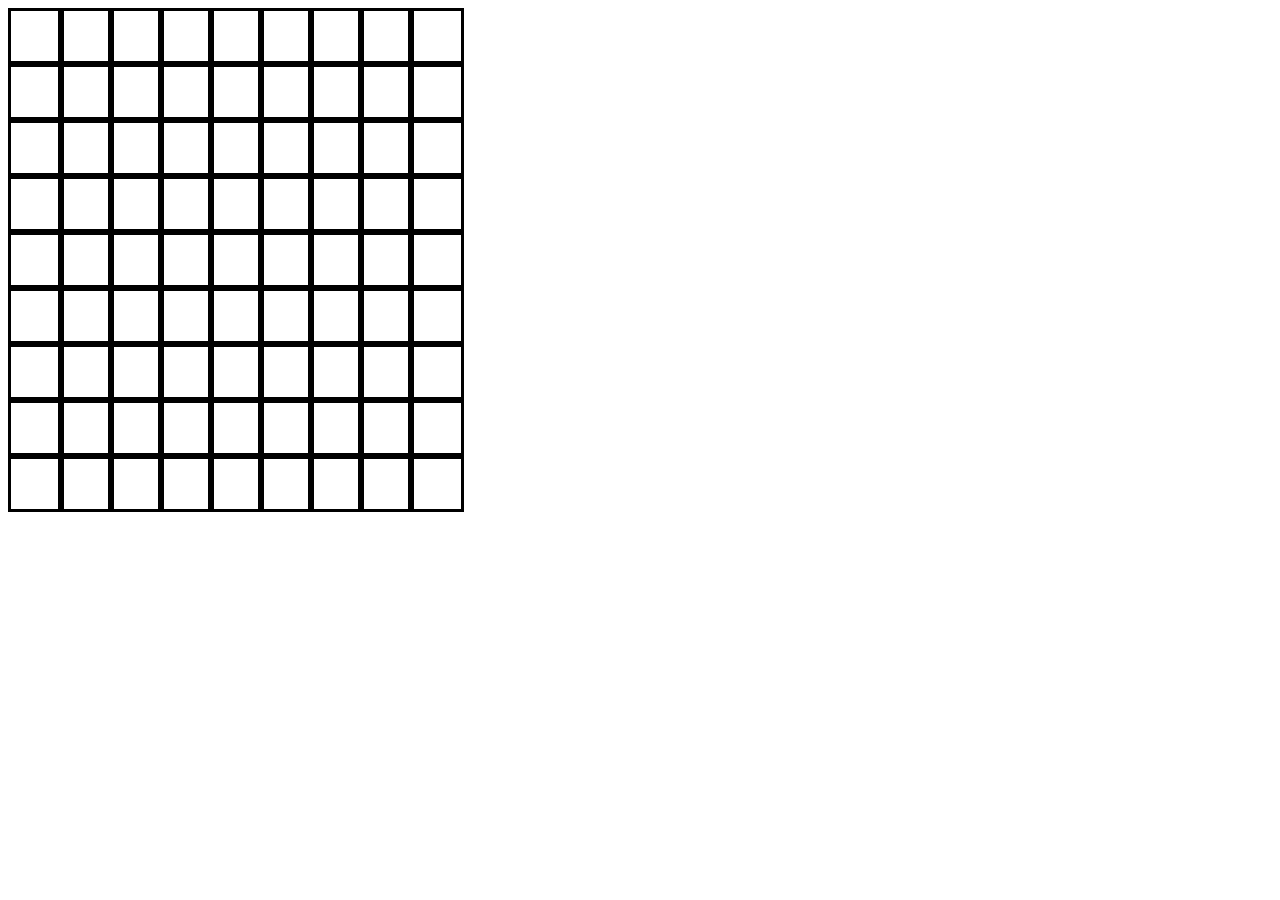
==== index.html @ 874c3424 "81個を9×9の将棋盤に整列" ====
<!DOCTYPE html>
<html lang="ja">
    <head>
        <meta charset="utf-8">
        <title>BellTree将棋</title>
        <style>
            .box {
                width: 50px;
                height: 50px;
                border-style: solid; 
                border-color: black;
                cursor: pointer;
            }
            #wholeWrapper {
                display: grid;
                grid-template-columns: repeat(9, 50px);
            }

        </style>
    </head>
    <body>
        <div id="wholeWrapper">

        </div>
        
        <script>
            'use strict';
            
            for (let i = 0; i < 81; i++) {
                const div = document.createElement('div');
                div.classList.add('box');
    
                document.getElementById('wholeWrapper').appendChild(div);
            }

        </script>
    </body>
</html>
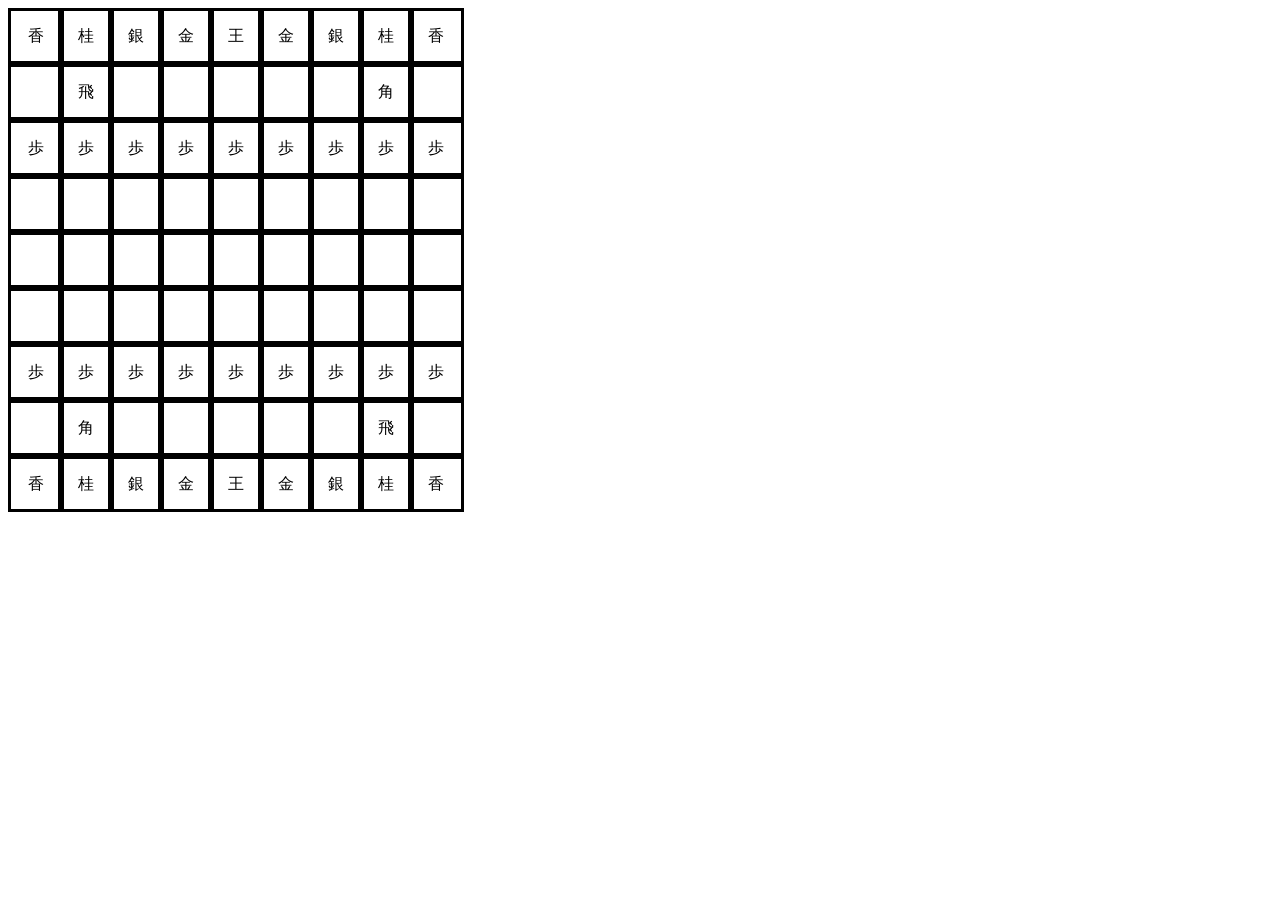
==== commit 80ba1c32: "駒を配置（相手の駒を逆さに表示するstyleは未実装）" ====
--- a/index.html
+++ b/index.html
@@ -10,6 +10,8 @@
                 border-style: solid; 
                 border-color: black;
                 cursor: pointer;
+                text-align: center;
+                line-height: 50px;
             }
             #wholeWrapper {
                 display: grid;
@@ -25,12 +27,43 @@
         
         <script>
             'use strict';
-            
-            for (let i = 0; i < 81; i++) {
+
+            var hohei   = "歩"; // 19～27,55～63
+            var kyousya = "香"; // 1,9,73,81
+            var keima   = "桂"; // 2,8,74,80
+            var gin     = "銀"; // 3,7,75,79
+            var kin     = "金"; // 4,6,76,78
+            var oh      = "王"; // 5,77
+            var hisya   = "飛"; // 11,71
+            var kaku    = "角"; // 17,65
+
+            for (let i = 1; i < 82; i++) {
+                // iは1から81まで
                 const div = document.createElement('div');
                 div.classList.add('box');
+                div.setAttribute("id",i);
+
+                // 駒を配置
+                if ((19 <= i && i <= 27) || (55 <= i && i <= 63) ) {
+                    div.textContent = hohei;
+                } else if ( i == 1 || i == 9 || i == 73 || i == 81) {
+                    div.textContent = kyousya;
+                } else if (i == 2 || i == 8 || i == 74 || i == 80) {
+                    div.textContent = keima;
+                } else if (i == 3 || i == 7 || i == 75 || i == 79) {
+                    div.textContent = gin;
+                } else if (i == 4 || i == 6 || i == 76 || i == 78) {
+                    div.textContent = kin;
+                } else if (i == 5 || i == 77) {
+                    div.textContent = oh;
+                } else if (i == 11 || i == 71) {
+                    div.textContent = hisya;
+                } else if (i == 17 || i == 65) {
+                    div.textContent = kaku;
+                }
     
                 document.getElementById('wholeWrapper').appendChild(div);
+
             }
 
         </script>
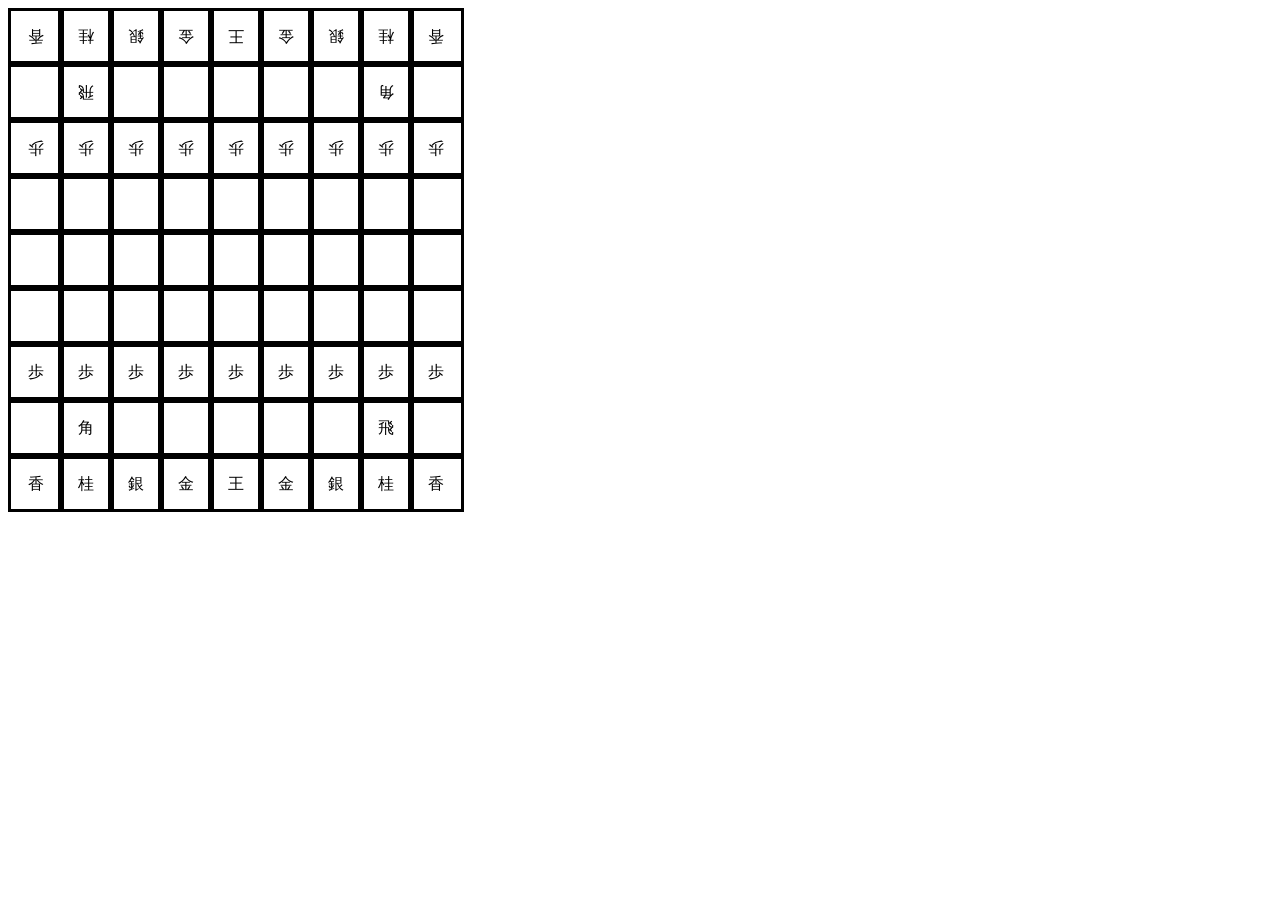
==== commit cb69cebe: "先手番、後手番でスタイル分け。divの子要素を追加" ====
--- a/index.html
+++ b/index.html
@@ -12,6 +12,12 @@
                 cursor: pointer;
                 text-align: center;
                 line-height: 50px;
+            }
+            .firstSide {
+                transform: rotate(180deg);
+            }
+            .secondSide {
+                transform: rotate(180deg);
             }
             #wholeWrapper {
                 display: grid;
@@ -39,30 +45,57 @@
 
             for (let i = 1; i < 82; i++) {
                 // iは1から81まで
-                const div = document.createElement('div');
-                div.classList.add('box');
-                div.setAttribute("id",i);
+                const banmendiv = document.createElement('div');
+                const komadiv   = document.createElement('div');
+                banmendiv.classList.add('box');
+                banmendiv.setAttribute("id",i);
+                banmendiv.appendChild(komadiv);
 
                 // 駒を配置
-                if ((19 <= i && i <= 27) || (55 <= i && i <= 63) ) {
-                    div.textContent = hohei;
-                } else if ( i == 1 || i == 9 || i == 73 || i == 81) {
-                    div.textContent = kyousya;
-                } else if (i == 2 || i == 8 || i == 74 || i == 80) {
-                    div.textContent = keima;
-                } else if (i == 3 || i == 7 || i == 75 || i == 79) {
-                    div.textContent = gin;
-                } else if (i == 4 || i == 6 || i == 76 || i == 78) {
-                    div.textContent = kin;
-                } else if (i == 5 || i == 77) {
-                    div.textContent = oh;
-                } else if (i == 11 || i == 71) {
-                    div.textContent = hisya;
-                } else if (i == 17 || i == 65) {
-                    div.textContent = kaku;
+                // 後手
+                if (19 <= i && i <= 27) {
+                    komadiv.textContent = hohei;
+                    komadiv.classList.add('secondSide');
+                } else if ( i == 1 || i == 9) {
+                    komadiv.textContent = kyousya;
+                    komadiv.classList.add('secondSide');
+                } else if (i == 2 || i == 8) {
+                    komadiv.textContent = keima;
+                    komadiv.classList.add('secondSide');
+                } else if (i == 3 || i == 7) {
+                    komadiv.textContent = gin;
+                    komadiv.classList.add('secondSide');
+                } else if (i == 4 || i == 6) {
+                    komadiv.textContent = kin;
+                    komadiv.classList.add('secondSide');
+                } else if (i == 5) {
+                    komadiv.textContent = oh;
+                    komadiv.classList.add('secondSide');
+                } else if (i == 11) {
+                    komadiv.textContent = hisya;
+                    komadiv.classList.add('secondSide');
+                } else if (i == 17) {
+                    komadiv.textContent = kaku;
+                    komadiv.classList.add('secondSide');
+                } else if (55 <= i && i <= 63) {
+                    komadiv.textContent = hohei;
+                } else if (i == 73 || i == 81) {
+                    komadiv.textContent = kyousya;
+                } else if (i == 74 || i == 80) {
+                    komadiv.textContent = keima;
+                } else if (i == 75 || i == 79) {
+                    komadiv.textContent = gin;
+                } else if (i == 76 || i == 78) {
+                    komadiv.textContent = kin;
+                } else if (i == 77) {
+                    komadiv.textContent = oh;
+                } else if (i == 71) {
+                    komadiv.textContent = hisya;
+                } else if (i == 65) {
+                    komadiv.textContent = kaku;
                 }
     
-                document.getElementById('wholeWrapper').appendChild(div);
+                document.getElementById('wholeWrapper').appendChild(banmendiv);
 
             }
 
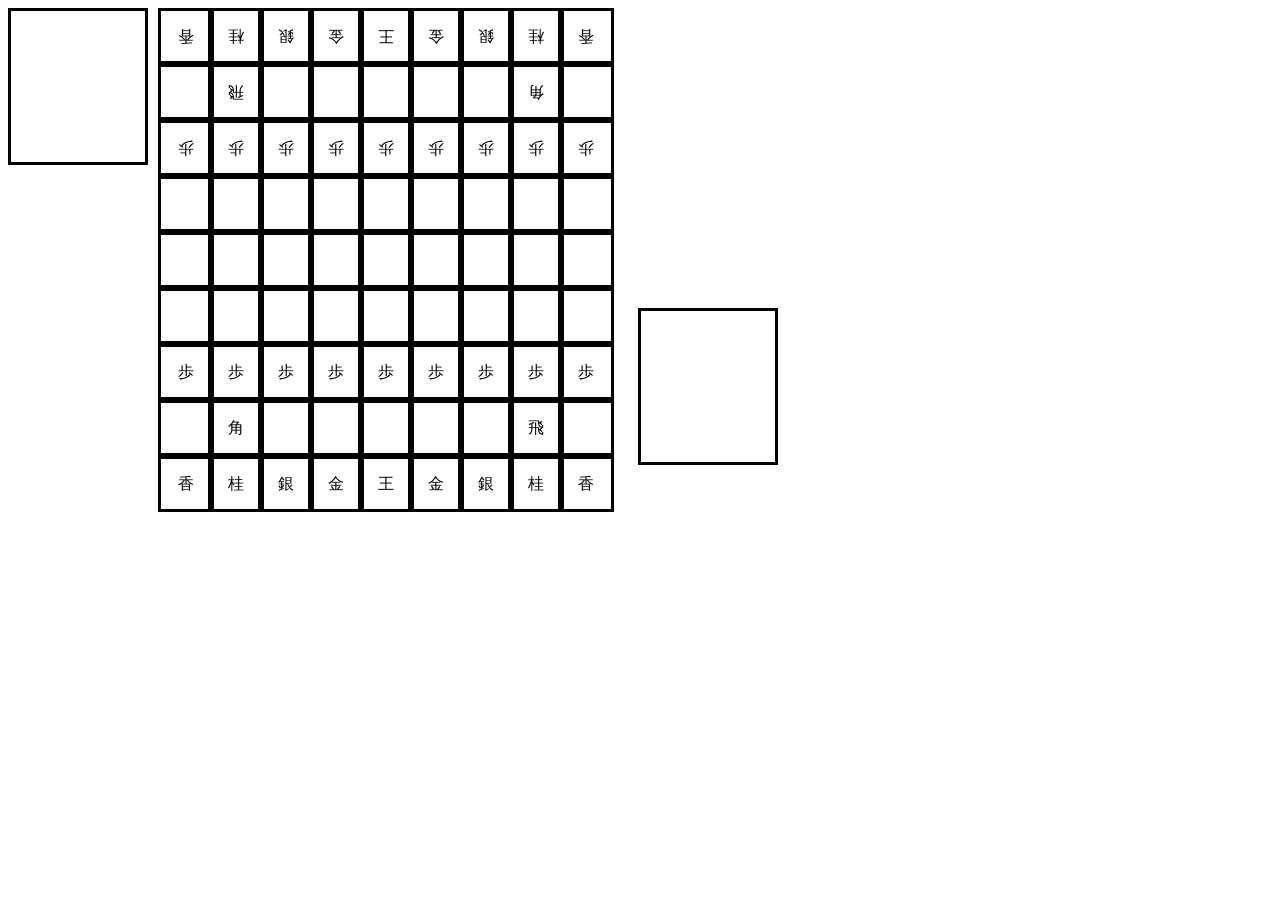
==== commit 46640cc5: "手番の判定と駒盤を追加" ====
--- a/index.html
+++ b/index.html
@@ -3,102 +3,15 @@
     <head>
         <meta charset="utf-8">
         <title>BellTree将棋</title>
-        <style>
-            .box {
-                width: 50px;
-                height: 50px;
-                border-style: solid; 
-                border-color: black;
-                cursor: pointer;
-                text-align: center;
-                line-height: 50px;
-            }
-            .firstSide {
-                transform: rotate(180deg);
-            }
-            .secondSide {
-                transform: rotate(180deg);
-            }
-            #wholeWrapper {
-                display: grid;
-                grid-template-columns: repeat(9, 50px);
-            }
-
-        </style>
+        <link rel="stylesheet" type="text/css" href="index.css">
     </head>
     <body>
         <div id="wholeWrapper">
-
+            <div class="left"></div>
+            <div id="center"></div>
+            <div class="right"></div>
         </div>
         
-        <script>
-            'use strict';
-
-            var hohei   = "歩"; // 19～27,55～63
-            var kyousya = "香"; // 1,9,73,81
-            var keima   = "桂"; // 2,8,74,80
-            var gin     = "銀"; // 3,7,75,79
-            var kin     = "金"; // 4,6,76,78
-            var oh      = "王"; // 5,77
-            var hisya   = "飛"; // 11,71
-            var kaku    = "角"; // 17,65
-
-            for (let i = 1; i < 82; i++) {
-                // iは1から81まで
-                const banmendiv = document.createElement('div');
-                const komadiv   = document.createElement('div');
-                banmendiv.classList.add('box');
-                banmendiv.setAttribute("id",i);
-                banmendiv.appendChild(komadiv);
-
-                // 駒を配置
-                // 後手
-                if (19 <= i && i <= 27) {
-                    komadiv.textContent = hohei;
-                    komadiv.classList.add('secondSide');
-                } else if ( i == 1 || i == 9) {
-                    komadiv.textContent = kyousya;
-                    komadiv.classList.add('secondSide');
-                } else if (i == 2 || i == 8) {
-                    komadiv.textContent = keima;
-                    komadiv.classList.add('secondSide');
-                } else if (i == 3 || i == 7) {
-                    komadiv.textContent = gin;
-                    komadiv.classList.add('secondSide');
-                } else if (i == 4 || i == 6) {
-                    komadiv.textContent = kin;
-                    komadiv.classList.add('secondSide');
-                } else if (i == 5) {
-                    komadiv.textContent = oh;
-                    komadiv.classList.add('secondSide');
-                } else if (i == 11) {
-                    komadiv.textContent = hisya;
-                    komadiv.classList.add('secondSide');
-                } else if (i == 17) {
-                    komadiv.textContent = kaku;
-                    komadiv.classList.add('secondSide');
-                } else if (55 <= i && i <= 63) {
-                    komadiv.textContent = hohei;
-                } else if (i == 73 || i == 81) {
-                    komadiv.textContent = kyousya;
-                } else if (i == 74 || i == 80) {
-                    komadiv.textContent = keima;
-                } else if (i == 75 || i == 79) {
-                    komadiv.textContent = gin;
-                } else if (i == 76 || i == 78) {
-                    komadiv.textContent = kin;
-                } else if (i == 77) {
-                    komadiv.textContent = oh;
-                } else if (i == 71) {
-                    komadiv.textContent = hisya;
-                } else if (i == 65) {
-                    komadiv.textContent = kaku;
-                }
-    
-                document.getElementById('wholeWrapper').appendChild(banmendiv);
-
-            }
-
-        </script>
+        <script src="index.js"></script>
     </body>
 </html>
--- a/index.css
+++ b/index.css
@@ -0,0 +1,39 @@
+.box {
+    width: 50px;
+    height: 50px;
+    border-style: solid; 
+    border-color: black;
+    cursor: pointer;
+    text-align: center;
+    line-height: 50px;
+}
+.firstSide {
+    transform: rotate(0deg);
+}
+.secondSide {
+    transform: rotate(180deg);
+}
+#wholeWrapper {
+    display: grid;
+    grid-template-columns: 150px 470px 150px;
+}
+#center {
+    display: grid;
+    grid-template-columns: repeat(9, 50px);
+}
+.onCatch {
+    background-color: red;
+}
+.left {
+    border-style: solid; 
+    border-color: black;
+    margin-right: 10px;
+    height: 30%;
+}
+.right {
+    border-style: solid; 
+    border-color: black;
+    margin-left: 10px;
+    margin-top: 300px;
+    height: 30%;
+}
